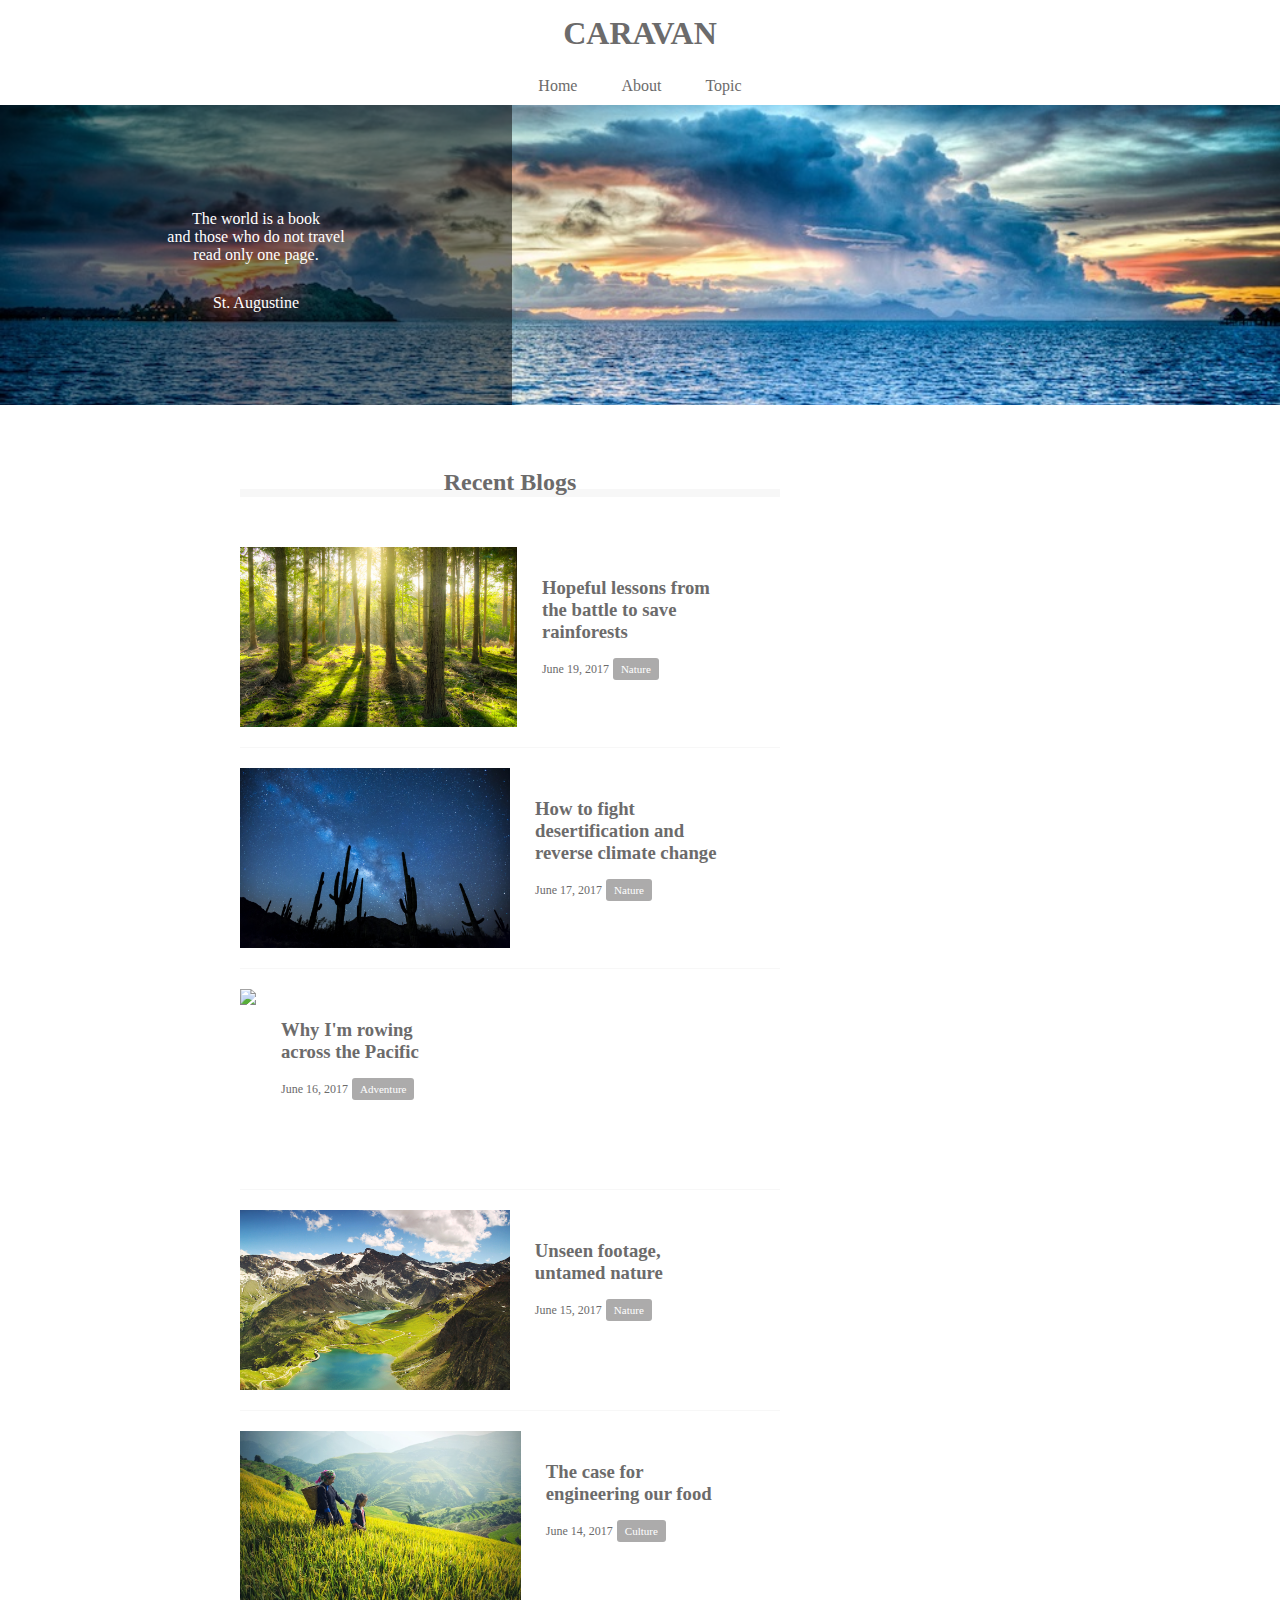
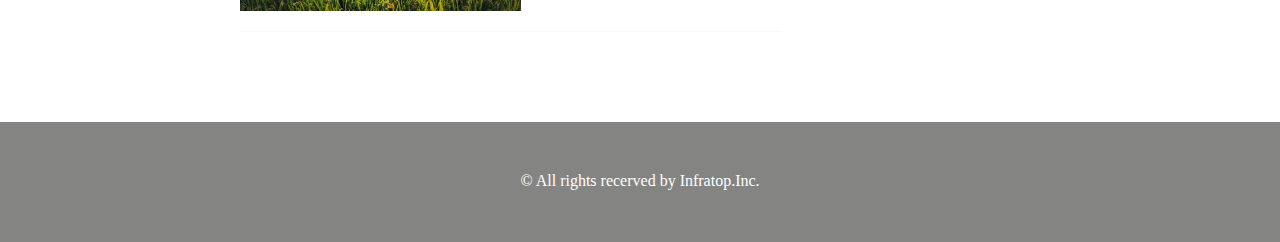
==== index.html @ 2ab839f4 "[Finish]2-6" ====
<!DOCTYPE html>
<html>
<head>
	<meta charset="UTF-8">
	<link rel="stylesheet" href="style.css">
	<title>CARAVAN</title>
</head>
<body>
	<header>
		<h1 class="headline">
			<a href="index.html">CARAVAN</a>
		</h1>
	</header>
	<nav>
		<ul class="nav-list">
			<li class="nav-list-item">
				<a href="index.html">Home</a>
			</li>
			<li class="nav-list-item">About</li>
			<li class="nav-list-item">Topic</li>
		</ul>
	</nav>
	<div class="main-visual">
    	<div class="main-visual-content">
      <!-- pタグ（と文字）を追加 -->
      	<p class="main-visual-text">
        	The world is a book<br>
        	and those who do not travel<br>
        	read only one page.
      	</p>
      	<p class="main-visual-name">
        	St. Augustine
      	</p>
    	</div>
	</div>
	<main class="clearfix">
    	<section class="blog">
      	<h2 class="blog-headline">Recent Blogs</h2>
      	<div class="blog-box">
      		<div class="blog-item clearfix">
      			<img class="blog-image" src="img/forest.jpg">
      			<section class="blog-text">
      				<h3 class="blog-text-headline">
      				<a href="single.html">
      				Hopeful lessons from<br>
              		the battle to save<br>
              		rainforests
            		</a>
            		</h3>
            		<p class="blog-date">June 19, 2017</p>
          			<span class="category">Nature</span>
      			</section>
      		</div>	
       		<div class="blog-item clearfix">
          		<img class="blog-image" src="img/desert.jpg">
          		<section class="blog-text">
            		<h3 class="blog-text-headline">
              		<a href="single.html">
                	How to fight<br>
                	desertification and<br>
                	reverse climate change
              		</a>
            		</h3>
            		<p class="blog-date">June 17, 2017</p>
            		<span class="category">Nature</span>
          		</section>
        	</div>
        	<div class="blog-item clearfix">
          		<img class="blog-image" src="img/sunset.jpg">
          		<section class="blog-text">
            		<h3 class="blog-text-headline">
              		<a href="single.html">
                	Why I'm rowing<br>
                	across the Pacific
              		</a>
            		</h3>
            		<p class="blog-date">June 16, 2017</p>
            		<span class="category">Adventure</span>
          		</section>
        	</div>
        	<div class="blog-item clearfix">
          		<img class="blog-image" src="img/italy.jpg">
          		<section class="blog-text">
            		<h3 class="blog-text-headline">
              		<a href="single.html">
                	Unseen footage,<br>
                	untamed nature
              		</a>
            		</h3>
            		<p class="blog-date">June 15, 2017</p>
            		<span class="category">Nature</span>
          		</section>
        	</div>
        	<div class="blog-item clearfix">
          		<img class="blog-image" src="img/asia.jpg">
          		<section class="blog-text">
            		<h3 class="blog-text-headline">
              		<a href="single.html">
                	The case for<br>
                	engineering our food
              		</a>
            		</h3>
            		<p class="blog-date">June 14, 2017</p>
            		<span class="category">Culture</span>
          		</section>
        	</div>
        </div>	
    	</section>
    	<div class="sidebar"></div>
  	</main>
	<footer>
		<p class="footer-text">&copy; All rights recerved by Infratop.Inc.</p>
	</footer>
</body>
</html>
---- style.css ----
*{
	padding: 0;
	margin: 0;
	box-sizing: border-box;
	color:#6c6b6b;
}
a{
	text-decoration: none;
}
.clearfix::after{
	content:"";
	display:block;
	clear:both;
}


header{
	width: 90%;
	padding:15px 0;
	margin:0 auto;
	text-align: center;
}
header .headline{
	font-size:32px;
}
.nav-list{
	text-align: center;
	padding: 10px 0;
	margin: 0 auto;
}
.nav-list-item{
	list-style: none;
	display: inline-block;
	margin: 0 20px;
}


.main-visual {
  width: 100%;
  height: 300px;
  background-image: url(img/mv.jpg);
  background-size: cover;
  background-position: center;
}
.main-visual-content{
  width: 40%;
  height: 300px;
  background-color: rgba(0,0,0,0.5);
  text-align: center;
  padding-top: 105px;
}
.main-visual-text{
	color:#fff;
}
.main-visual-name{
	margin-top: 30px;
	color:#fff;
}

main {
  width: 800px;
  margin: 0 auto;
  padding: 70px 0;
}
.blog {
  width: 540px;
  float: left;
  margin-right: 30px;
}
.blog-headline {
  border-bottom: 8px solid #f7f7f7;
  text-align: center;
  line-height: 0.6;
}
.blog-box {
  padding-top: 50px;
}
.blog-item {
  padding-bottom: 20px;
  margin-bottom: 20px;
  border-bottom: 1px solid #f7f7f7;
}
.blog-image {
  float: left;
  height: 180px;
}
.blog-text-headline {
  padding-bottom: 15px;
}
.blog-text {
  float: left;
  padding: 30px 0 0 25px;
}
.blog-date {
  display: inline-block;
  font-size: 12px;
}
.category {
  display: inline-block;
  padding: 5px 8px;
  background-color: #acabab;
  border-radius: 3px;
  color: #fff;
  font-size: 11px;
}
.sidebar {
  width: 230px;
  float: left;
}

footer{
	width: 100%;
	height: 120px;
	text-align: center;
	padding: 50px 0;
	background-color: #848482;
}
.footer-text{
	color:#fff;
}
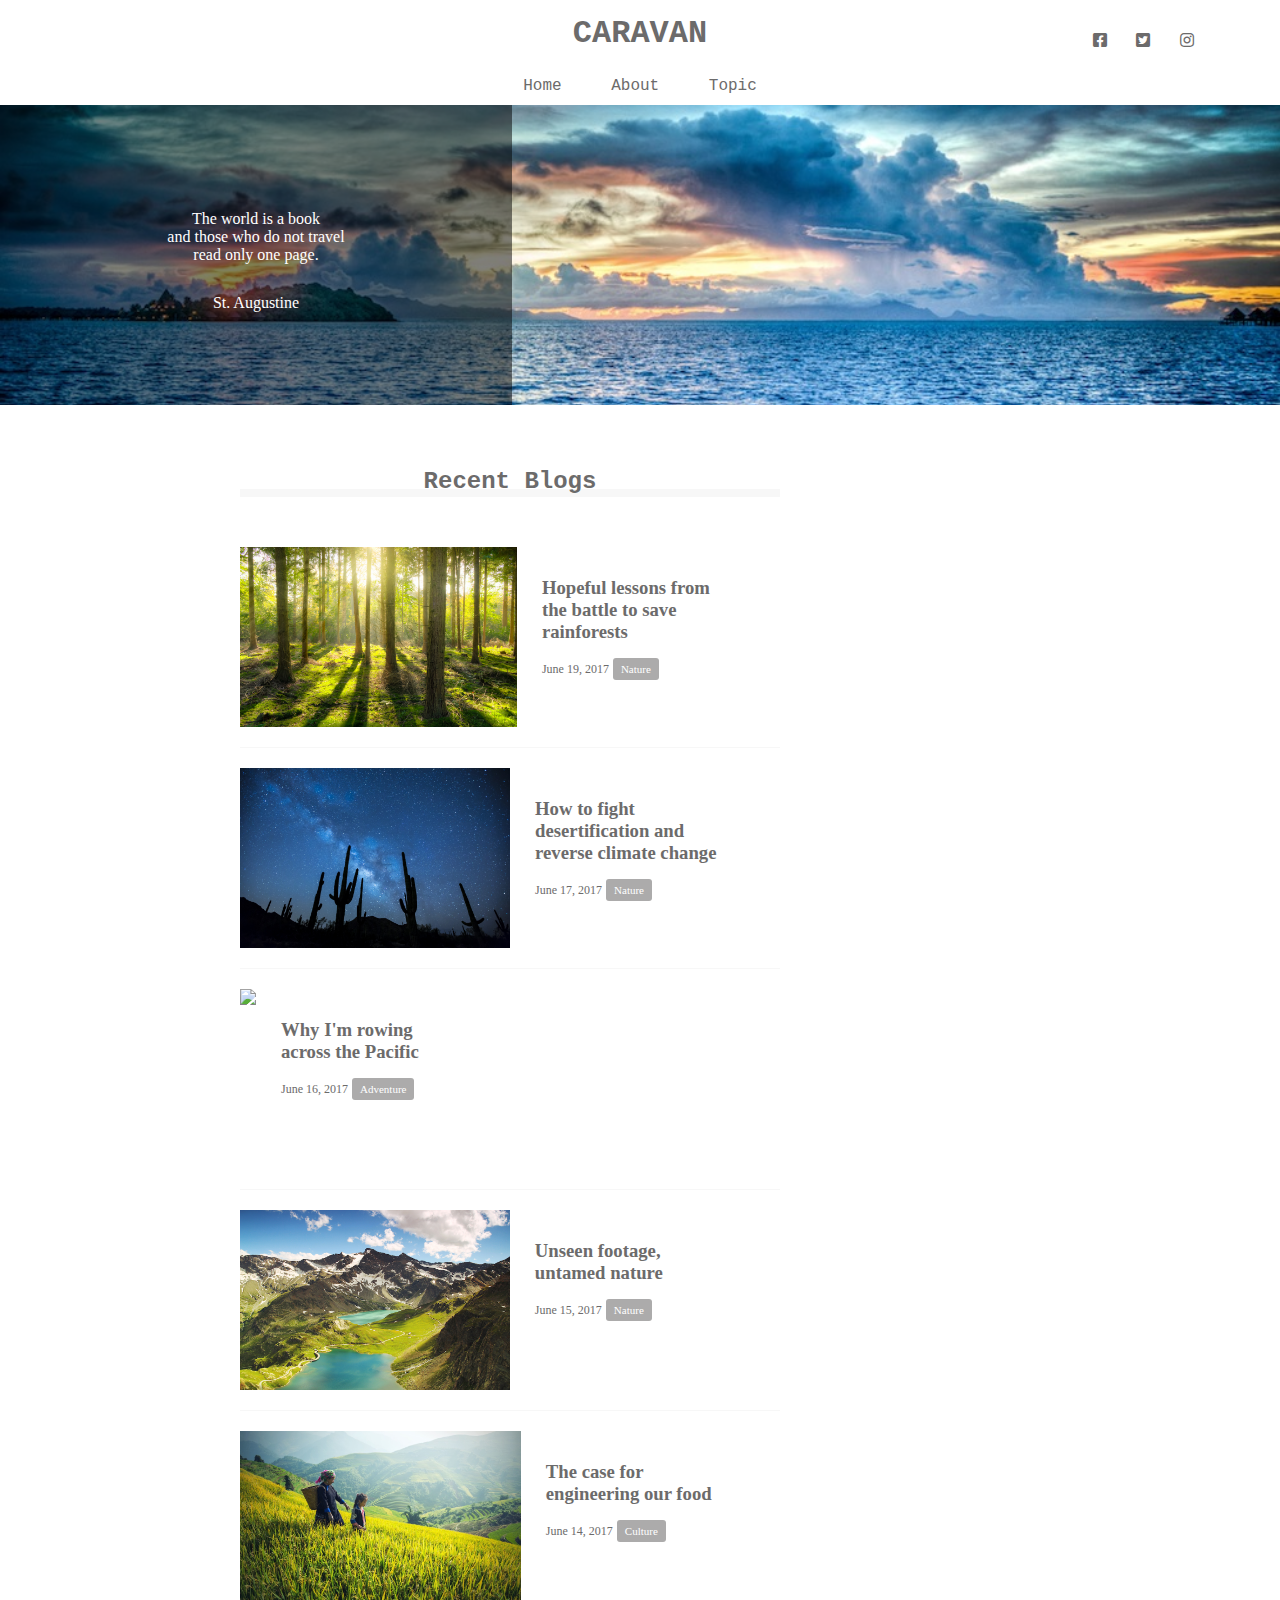
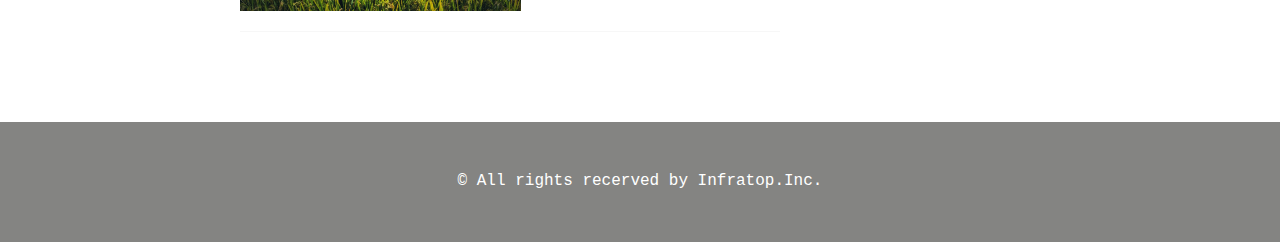
==== commit 7a9e1835: "[Start]2-8" ====
--- a/index.html
+++ b/index.html
@@ -2,6 +2,7 @@
 <html>
 <head>
 	<meta charset="UTF-8">
+  <link rel="stylesheet" href="https://use.fontawesome.com/releases/v5.0.13/css/all.css">
 	<link rel="stylesheet" href="style.css">
 	<title>CARAVAN</title>
 </head>
@@ -10,6 +11,11 @@
 		<h1 class="headline">
 			<a href="index.html">CARAVAN</a>
 		</h1>
+    <div class="social">
+      <i class="fab fa-facebook-square"></i>
+      <i class="fab fa-twitter-square"></i>
+      <i class="fab fa-instagram"></i>
+    </div>
 	</header>
 	<nav>
 		<ul class="nav-list">
--- a/style.css
+++ b/style.css
@@ -12,9 +12,12 @@
 	display:block;
 	clear:both;
 }
-
+header, nav, h2, main-visual, footer{
+  font-family: Chalkduster, "Bradley Hand" , Courier, "Segoe Print", sans-serif;
+}
 
 header{
+  position: relative;
 	width: 90%;
 	padding:15px 0;
 	margin:0 auto;
@@ -22,6 +25,15 @@
 }
 header .headline{
 	font-size:32px;
+}
+.social{
+  position: absolute;
+  top: 32px;
+  right: 22px;
+}
+.social i{
+  display: inline-block;
+  margin-left: 20px;
 }
 .nav-list{
 	text-align: center;
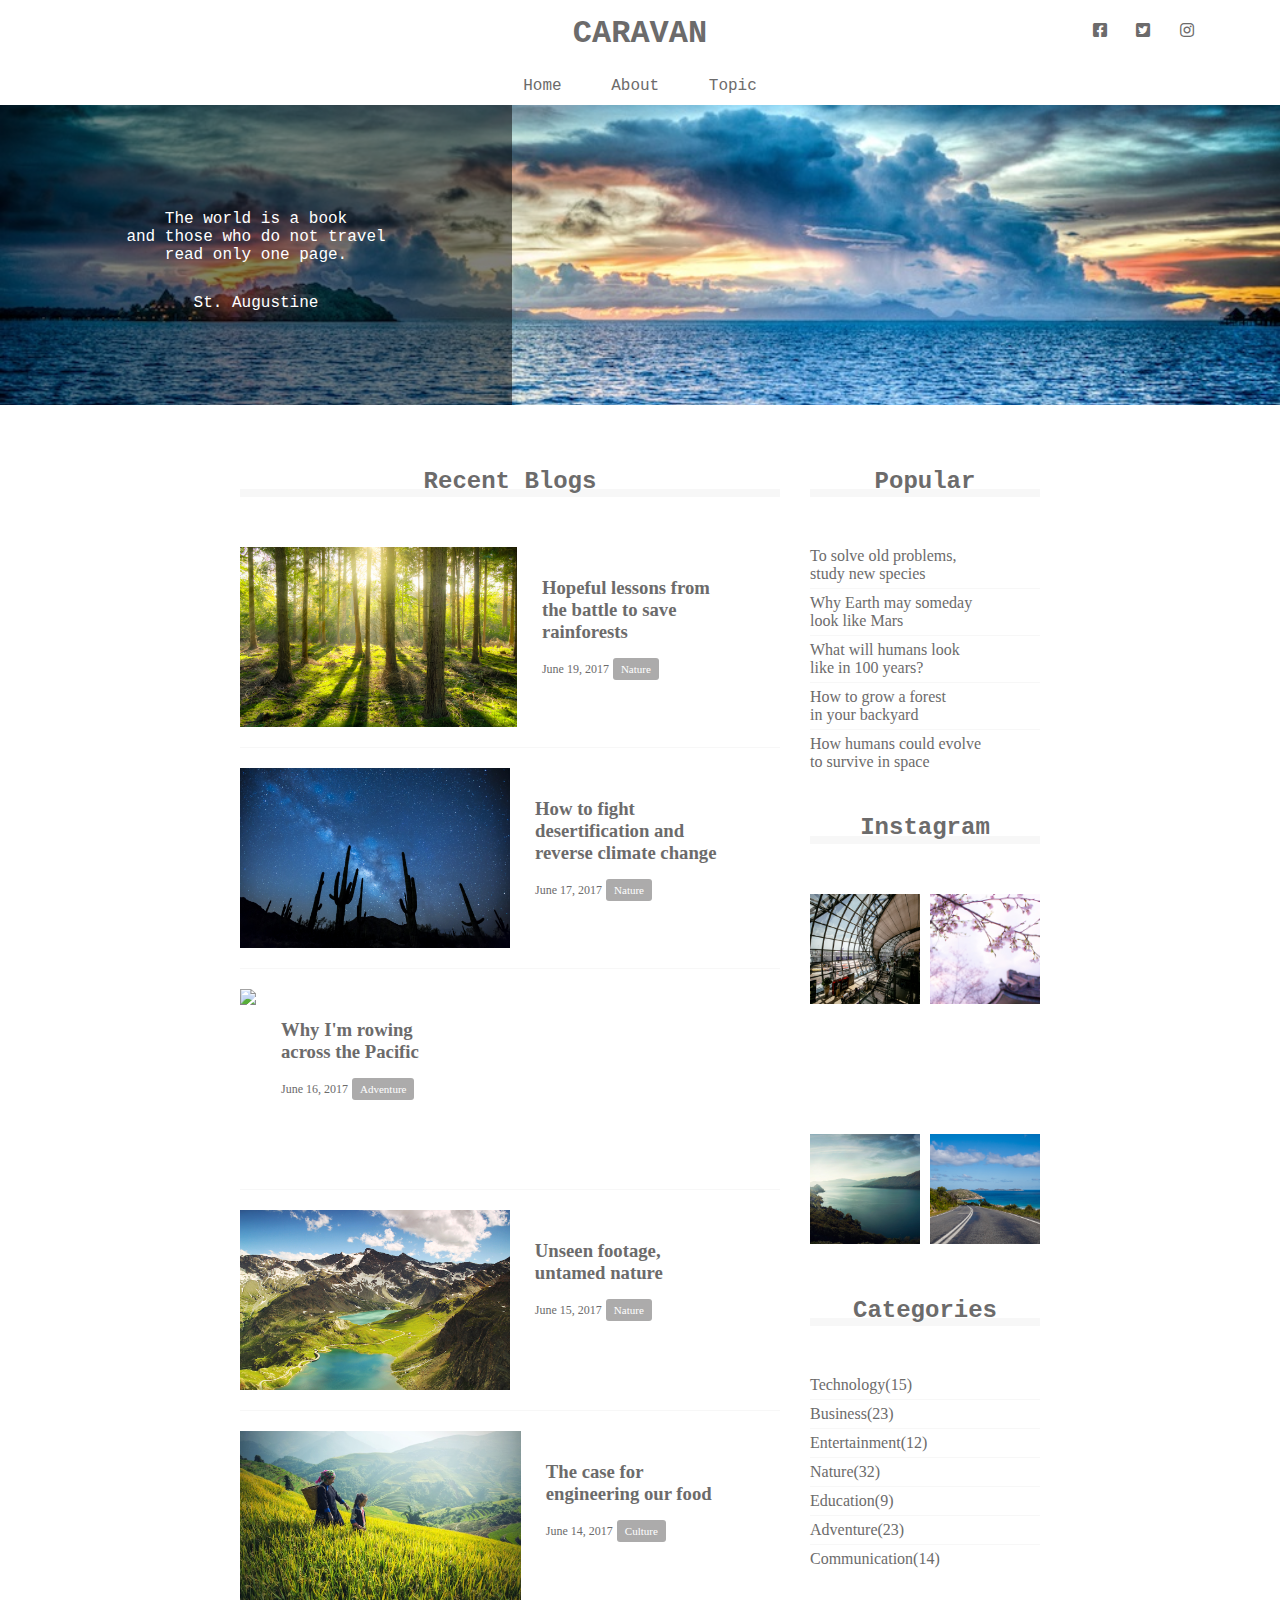
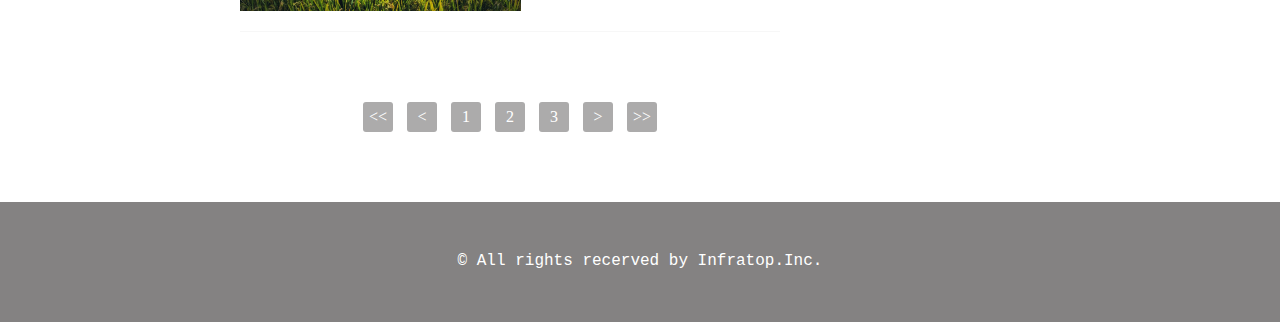
==== commit 43fdb02e: "[Finish]2-9" ====
--- a/index.html
+++ b/index.html
@@ -2,6 +2,7 @@
 <html>
 <head>
 	<meta charset="UTF-8">
+  <meta name ="viewport" content="width=device-width,initial-scale=1.0">
   <link rel="stylesheet" href="https://use.fontawesome.com/releases/v5.0.13/css/all.css">
 	<link rel="stylesheet" href="style.css">
 	<title>CARAVAN</title>
@@ -28,7 +29,6 @@
 	</nav>
 	<div class="main-visual">
     	<div class="main-visual-content">
-      <!-- pタグ（と文字）を追加 -->
       	<p class="main-visual-text">
         	The world is a book<br>
         	and those who do not travel<br>
@@ -110,9 +110,53 @@
             		<span class="category">Culture</span>
           		</section>
         	</div>
+        </div>
+        <div class="pagination">
+          <p><<</p>
+          <p><</p>
+          <p>1</p>
+          <p>2</p>
+          <p>3</p>
+          <p>></p>
+          <p>>></p>
         </div>	
     	</section>
-    	<div class="sidebar"></div>
+    	<div class="sidebar">
+       <section class="popular">
+        <h2 class="sidebar-headline">Popular</h2>
+        <div class="sidebar-contents">
+          <p class="popular-text">To solve old problems,<br>study new species</p>
+          <p class="popular-text">Why Earth may someday<br>look like Mars</p>
+          <p class="popular-text">What will humans look<br>like in 100 years?</p>
+          <p class="popular-text">How to grow a forest<br>in your backyard</p>
+          <p class="popular-text">How humans could evolve<br>to survive in space</p>
+        </div>
+       </section>
+       <section class="instagram">
+         <h2 class="instagram-headline">Instagram</h2>
+         <div class="sidebar-contents clearfix">
+            <div class="instagram-box"></div>
+            <div class="instagram-box"></div>
+            <div class="instagram-box"></div>
+           <div class="instagram-box"></div>
+            <div class="instagram-box"></div>
+            <div class="instagram-box"></div>
+          </div>
+       </section>
+       <section class="categories">
+         <h2 class="categories-headline">Categories</h2>
+          <div class="sidebar-contents">
+            <p class="categories-text">Technology(15)</p>
+            <p class="categories-text">Business(23)</p>
+            <p class="categories-text">Entertainment(12)</p>
+            <p class="categories-text">Nature(32)</p>
+            <p class="categories-text">Education(9)</p>
+            <p class="categories-text">Adventure(23)</p>
+            <p class="categories-text">Communication(14)</p>
+          </div>
+        </section>
+       </div> 
+      </div>
   	</main>
 	<footer>
 		<p class="footer-text">&copy; All rights recerved by Infratop.Inc.</p>
--- a/style.css
+++ b/style.css
@@ -1,52 +1,50 @@
-*{
-	padding: 0;
-	margin: 0;
-	box-sizing: border-box;
-	color:#6c6b6b;
-}
-a{
-	text-decoration: none;
-}
-.clearfix::after{
-	content:"";
-	display:block;
-	clear:both;
-}
-header, nav, h2, main-visual, footer{
-  font-family: Chalkduster, "Bradley Hand" , Courier, "Segoe Print", sans-serif;
-}
 
-header{
+* {
+  margin: 0;
+  padding: 0;
+  box-sizing: border-box;
+  color: #6c6b6b;
+}
+a {
+  text-decoration: none;
+}
+.clearfix::after {
+  content: "";
+  display: block;
+  clear: both;
+}
+header, nav, h2, .main-visual, footer {
+  font-family: Chalkduster, "Bradley Hand", Courier, "Segoe Print", sans-serif;
+}
+header {
   position: relative;
-	width: 90%;
-	padding:15px 0;
-	margin:0 auto;
-	text-align: center;
-}
-header .headline{
-	font-size:32px;
-}
-.social{
+  width: 90%;
+  padding: 15px 0;
+  margin: 0 auto;
+  text-align: center;
+}
+header .headline {
+  font-size: 32px;
+}
+.social {
   position: absolute;
-  top: 32px;
+  top: 22px;
   right: 22px;
 }
-.social i{
+.social i {
   display: inline-block;
   margin-left: 20px;
 }
-.nav-list{
-	text-align: center;
-	padding: 10px 0;
-	margin: 0 auto;
-}
-.nav-list-item{
-	list-style: none;
-	display: inline-block;
-	margin: 0 20px;
-}
-
-
+.nav-list {
+  text-align: center;
+  padding: 10px 0;
+  margin: 0 auto;
+}
+.nav-list-item {
+  list-style: none;   
+  display: inline-block;
+  margin: 0 20px;
+}
 .main-visual {
   width: 100%;
   height: 300px;
@@ -54,21 +52,20 @@
   background-size: cover;
   background-position: center;
 }
-.main-visual-content{
+.main-visual-content {
   width: 40%;
   height: 300px;
-  background-color: rgba(0,0,0,0.5);
+  background: rgba(0,0,0,0.5);
   text-align: center;
   padding-top: 105px;
 }
-.main-visual-text{
-	color:#fff;
-}
-.main-visual-name{
-	margin-top: 30px;
-	color:#fff;
-}
-
+.main-visual-text {
+  color: #fff;
+}
+.main-visual-name {
+  margin-top: 30px;
+  color: #fff;
+}
 main {
   width: 800px;
   margin: 0 auto;
@@ -115,18 +112,91 @@
   color: #fff;
   font-size: 11px;
 }
+.pagination {
+  text-align: center;
+  padding-top: 50px;
+}
+.pagination p {
+  display: inline-block;
+  width: 30px;
+  height: 30px;
+  margin: 0 5px;
+  color: #fff;
+  background-color: #acabab;
+  border-radius: 3px;
+  line-height: 30px;
+}
 .sidebar {
   width: 230px;
   float: left;
 }
-
-footer{
-	width: 100%;
-	height: 120px;
-	text-align: center;
-	padding: 50px 0;
-	background-color: #848482;
-}
-.footer-text{
-	color:#fff;
-}
+.sidebar-headline, .instagram-headline, .categories-headline {
+  border-bottom: 8px solid #f7f7f7;
+  text-align: center;
+  line-height: 0.6;
+}
+.sidebar-contents {
+  padding: 50px 0;
+}
+.popular-text, .categories-text {
+  padding-bottom: 5px;
+  border-bottom: 1px solid #f7f7f7;
+  margin-bottom: 5px;
+}
+.popular-text:last-child, .categories-text:last-child {
+  margin: 0;
+  padding: 0;
+  border: none;
+}
+.instagram-box {
+  float: left;
+  width: 110px;
+  padding-top: 110px;
+  background-size: cover;
+  background-position: center;
+}
+.instagram-box:nth-child(odd) {
+  margin: 0 10px 10px 0;
+}
+.instagram-box:nth-child(1) {
+  background-image: url(img/airport.jpg);
+}
+.instagram-box:nth-child(2) {
+  background-image: url(img/japan.jpg);
+}
+.instagram-box:nth-child(3) {
+  background-image: url(img/snow.jpg);
+}
+.instagram-box:nth-child(4) {
+  background-image: url(img/japan2.jpg);
+}
+.instagram-box:nth-child(5) {
+  background-image: url(img/lake.jpg);
+}
+.instagram-box:nth-child(6) {
+  background-image: url(img/road.jpg);
+}
+footer {
+  width: 100%;
+  height: 120px;
+  text-align: center;
+  padding: 50px 0;
+  background-color: #848282;
+}
+.footer-text {
+  color: #fff;
+}
+@media screen and (max-width:768px) {
+  *{
+    margin:0;
+    padding: 0;
+    width: 100%;
+    clear: both;
+  }
+  .social{
+    display: none;
+  }
+  .pagination{
+    margin-bottom: 50px;
+  }
+}
